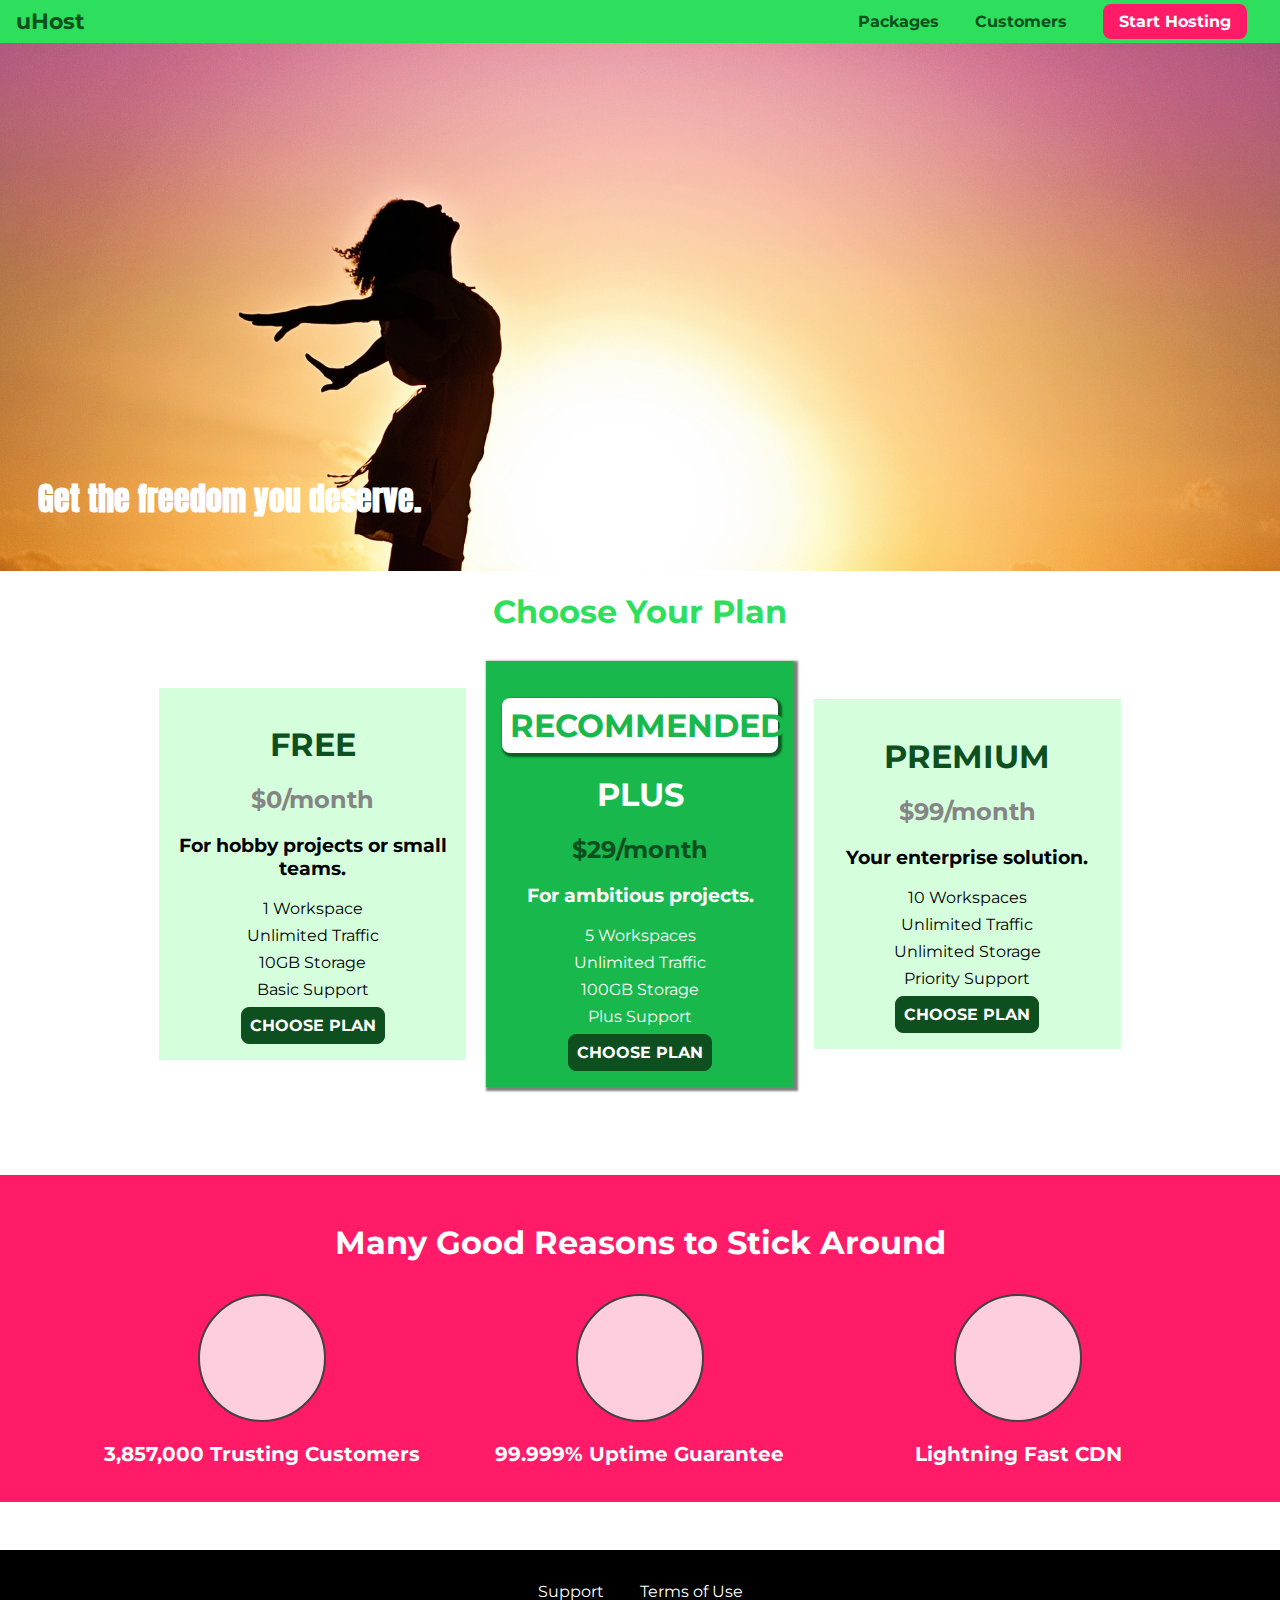
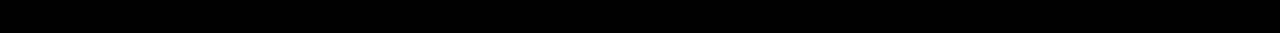
==== Advanced Track/index.html @ c442292f "Advanced Track: Understanding background-size" ====
<!DOCTYPE html>
<html lang="en">

<head>
    <meta charset="UTF-8">
    <meta http-equiv="X-UA-Compatible" content="ie=edge">
    <title>uHost</title>
    <link rel="shortcut icon" href="favicon.png">
    <link href="https://fonts.googleapis.com/css?family=Anton" rel="stylesheet">
    <link href="https://fonts.googleapis.com/css?family=Montserrat:400,700" rel="stylesheet">
    <link rel="stylesheet" href="shared.css">
    <link rel="stylesheet" href="main.css">
</head>

<body>
    <header class="main-header">
        <div>
            <a href="index.html" class="main-header__brand">
                uHost
            </a>
        </div>
        <nav class="main-nav">
            <ul class="main-nav__items">
                <li class="main-nav__item">
                    <a href="packages/index.html">Packages</a>
                </li>
                <li class="main-nav__item">
                    <a href="customers/index.html">Customers</a>
                </li>
                <li class="main-nav__item main-nav__item--cta">
                    <a href="start-hosting/index.html">Start Hosting</a>
                </li>
            </ul>
        </nav>
    </header>
    <main>
        <section id="product-overview">
            <h1>Get the freedom you deserve.</h1>
        </section>
        <section id="plans">
            <h1 class="section-title">Choose Your Plan</h1>
            <div class="plan__list">
                <article class="plan">
                    <h1 class="plan__title">FREE</h1>
                    <h2 class="plan__price">$0/month</h2>
                    <h3>For hobby projects or small teams.</h3>
                    <ul class="plan__features">
                        <li class="plan__feature">1 Workspace</li>
                        <li class="plan__feature">Unlimited Traffic</li>
                        <li class="plan__feature">10GB Storage</li>
                        <li class="plan__feature">Basic Support</li>
                    </ul>
                    <div>
                        <button class="button">CHOOSE PLAN</button>
                    </div>
                </article>
                <article class="plan plan--highlighted">
                    <h1 class="plan__annotation">RECOMMENDED</h1>
                    <h1 class="plan__title">PLUS</h1>
                    <h2 class="plan__price">$29/month</h2>
                    <h3>For ambitious projects.</h3>
                    <ul class="plan__features">
                        <li class="plan__feature">5 Workspaces</li>
                        <li class="plan__feature">Unlimited Traffic</li>
                        <li class="plan__feature">100GB Storage</li>
                        <li class="plan__feature">Plus Support</li>
                    </ul>
                    <div>
                        <button class="button">CHOOSE PLAN</button>
                    </div>
                </article>
                <article class="plan">
                    <h1 class="plan__title">PREMIUM</h1>
                    <h2 class="plan__price">$99/month</h2>
                    <h3>Your enterprise solution.</h3>
                    <ul class="plan__features">
                        <li class="plan__feature">10 Workspaces</li>
                        <li class="plan__feature">Unlimited Traffic</li>
                        <li class="plan__feature">Unlimited Storage</li>
                        <li class="plan__feature">Priority Support</li>
                    </ul>
                    <div>
                        <button class="button">CHOOSE PLAN</button>
                    </div>
                </article>
            </div>
        </section>
        <section id="key-features">
            <h1 class="section-title">Many Good Reasons to Stick Around</h1>
            <ul class="key-feature__list">
                <li class="key-feature">
                    <div class="key-feature__image">

                    </div>
                    <p class="key-feature__description">3,857,000 Trusting Customers</p>
                </li>
                <li class="key-feature">
                    <div class="key-feature__image">

                    </div>
                    <p class="key-feature__description">99.999% Uptime Guarantee</p>
                </li>
                <li class="key-feature">
                    <div class="key-feature__image">

                    </div>
                    <p class="key-feature__description">Lightning Fast CDN</p>
                </li>
            </ul>
        </section>
    </main>
    <footer class="main-footer">
        <nav>
            <ul class="main-footer__links">
                <li class="main-footer__link">
                    <a href="#">Support</a>
                </li>
                <li class="main-footer__link">
                    <a href="#">Terms of Use</a>
                </li>
            </ul>
        </nav>
    </footer>
</body>

</html>
---- Advanced Track/shared.css ----
* {
    box-sizing: border-box;
}

body {
    font-family: 'Montserrat', sans-serif;
    margin: 0;
}

.main-header {
    width: 100%;
    position: fixed;
    top: 0;
    left: 0;
    background: #2ddf5c;
    padding: 8px 16px;
    z-index: 1;
}

.main-header > div {
    display: inline-block;
    vertical-align: middle;
}

.main-header__brand {
    color: #0e4f1f;
    text-decoration: none;
    font-weight: bold;
    font-size: 22px;
}

.main-nav {
    display: inline-block;
    text-align: right;
    width: calc(100% - 74px);
    vertical-align: middle;
}

.main-nav__items {
    margin: 0;
    padding: 0;
    list-style: none;
}

.main-nav__item {
    display: inline-block;
    margin: 0 16px;
}

.main-nav__item a {
    text-decoration: none;
    color: #0e4f1f;
    font-weight: bold;
    padding: 3px 0;
}

.main-nav__item a:hover,
.main-nav__item a:active {
    color: white;
    border-bottom: 5px solid white;
}

.main-nav__item--cta a {
    color: white;
    background: #ff1b68;
    padding: 8px 16px;
    border-radius: 8px;
}

.main-nav__item--cta a:hover,
.main-nav__item--cta a:active {
    color: #ff1b68;
    background: white;
    border: none;
}

.main-footer {
    background: black;
    padding: 32px;
    margin-top: 48px;
}

.main-footer__links {
    list-style: none;
    margin: 0;
    padding: 0;
    text-align: center;
}

.main-footer__link {
    display: inline-block;
    margin: 0 16px;
}

.main-footer__link a {
    color: white;
    text-decoration: none;
}

.main-footer__link a:hover,
.main-footer__link a:active {
    color: #ccc;
}

.button {
    background: #0e4f1f;
    color: white;
    font: inherit;
    border: 1.5px solid #0e4f1f;
    padding: 8px;
    border-radius: 8px;
    font-weight: bold;
    cursor: pointer;
}

.button:hover,
.button:active {
    background: white;
    color: #0e4f1f;
}

.button:focus {
    outline: none;
}
---- Advanced Track/main.css ----
#product-overview {
    /* background: url("freedom.jpg"); */
    background-image: url("freedom.jpg");
    background-size: cover;
    background-repeat: no-repeat;
    width: 100%;
    height: 528px;
    padding: 10px;
    margin-top: 43px;
    position: relative;
}

.section-title {
    color: #2ddf5c;
    text-align: center;
}

#product-overview h1 {
    color: white;
    font-family: 'Anton', sans-serif;
    position: absolute;
    bottom: 5%;
    left: 3%;
}

.plan__list {
    width: 80%;
    margin: auto;
    text-align: center;
}

.plan {
    background: #d5ffdc;
    text-align: center;
    padding: 16px;
    margin: 8px;
    display: inline-block;
    width: 30%;
    vertical-align: middle;
}

.plan--highlighted {
    background: #19b84c;
    color: white;
    box-shadow: 2px 2px 2px 2px rgba(0, 0, 0, 0.5);
}

.plan__annotation {
    background: white;
    color: #19b84c;
    padding: 8px;
    box-shadow: 2px 2px 2px 2px rgba(0, 0, 0, 0.5);
    border-radius: 8px;
}

.plan__title {
    color: #0e4f1f;
}

.plan__price {
    color: #858585;
}

.plan--highlighted .plan__title {
    color: white;
}

.plan--highlighted .plan__price {
    color: #0e4f1f;
}

.plan__features {
    list-style: none;
    margin: 0;
    padding: 0;
}

.plan__feature {
    margin: 8px 0;
}

#key-features {
    background: #ff1b68;
    margin-top: 80px;
    padding: 16px;
}

#key-features .section-title {
    color: white;
    margin: 32px;
}

.key-feature__list {
    list-style: none;
    margin: 0;
    padding: 0;
    text-align: center;
}

.key-feature {
    display: inline-block;
    width: 30%;
    vertical-align: top;
}

.key-feature__image {
    background: #ffcede;
    width: 128px;
    height: 128px;
    border: 2px solid #424242;
    border-radius: 50%;
    margin: auto;
}

.key-feature__description {
    text-align: center;
    font-weight: bold;
    color: white;
    font-size: 20px;
}

/* h1 {
    font-family: sans-serif;
} */
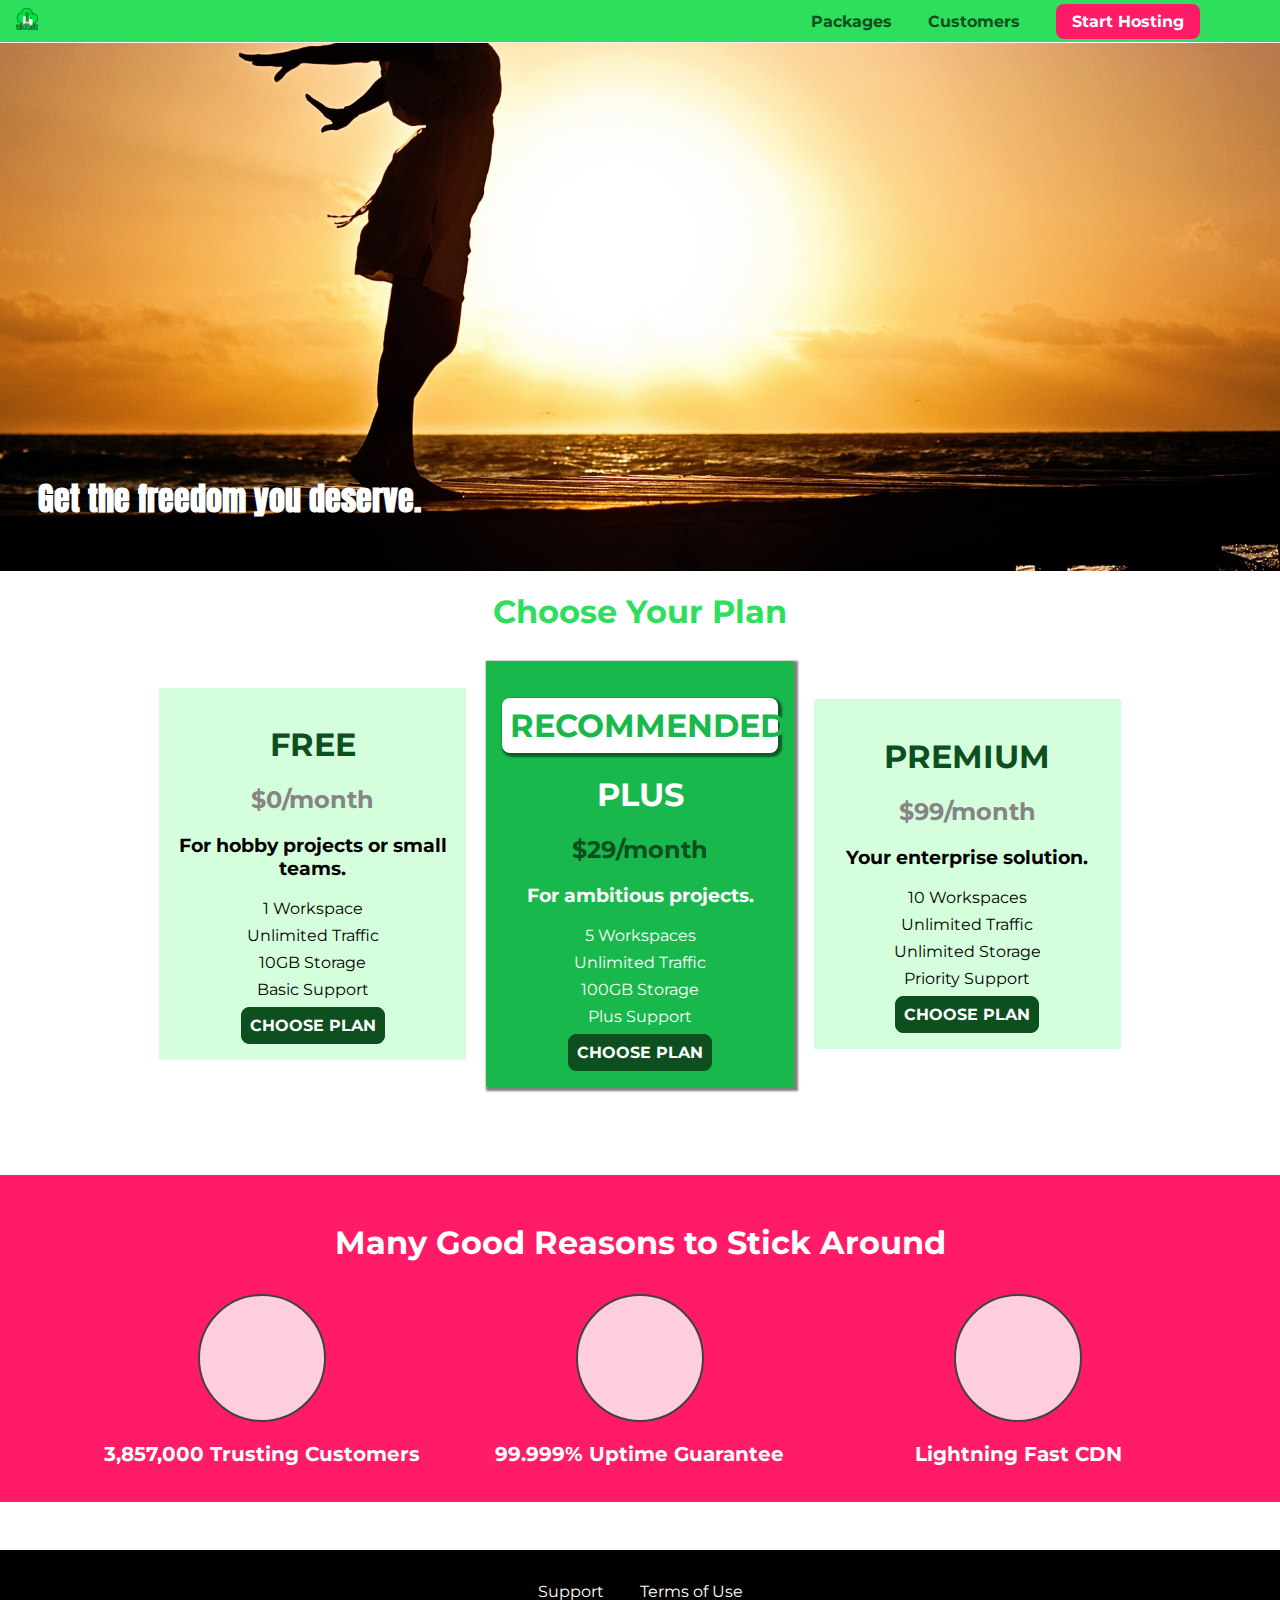
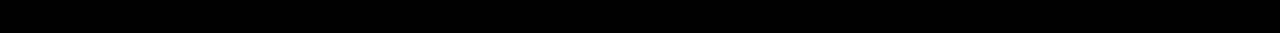
==== commit b4b1de48: "Styling images" ====
--- a/Advanced Track/index.html
+++ b/Advanced Track/index.html
@@ -16,7 +16,7 @@
     <header class="main-header">
         <div>
             <a href="index.html" class="main-header__brand">
-                uHost
+                <img src="uhost-icon.png" alt="uHost - Your favorite hosting company">
             </a>
         </div>
         <nav class="main-nav">
--- a/Advanced Track/shared.css
+++ b/Advanced Track/shared.css
@@ -27,8 +27,12 @@
     text-decoration: none;
     font-weight: bold;
     font-size: 22px;
-}
-
+    height: 22px;
+    display: inline-block;
+   }
+   .main-header__brand img{
+    height:100%;
+   }
 .main-nav {
     display: inline-block;
     text-align: right;
--- a/Advanced Track/main.css
+++ b/Advanced Track/main.css
@@ -1,14 +1,18 @@
 
 
 #product-overview {
-    /* background: url("freedom.jpg"); */
-    background-image: url("freedom.jpg");
+    background: url("freedom.jpg") left 10% bottom 20%/cover no-repeat border-box border-box;
+    /* background-image: url("freedom.jpg");
     background-size: cover;
+    background-position:left 10% bottom 20%;
     background-repeat: no-repeat;
+    background-origin:border-box ;
+    background-clip: border-box; */
     width: 100%;
     height: 528px;
     padding: 10px;
     margin-top: 43px;
+    /* border:dashed red; */
     position: relative;
 }
 
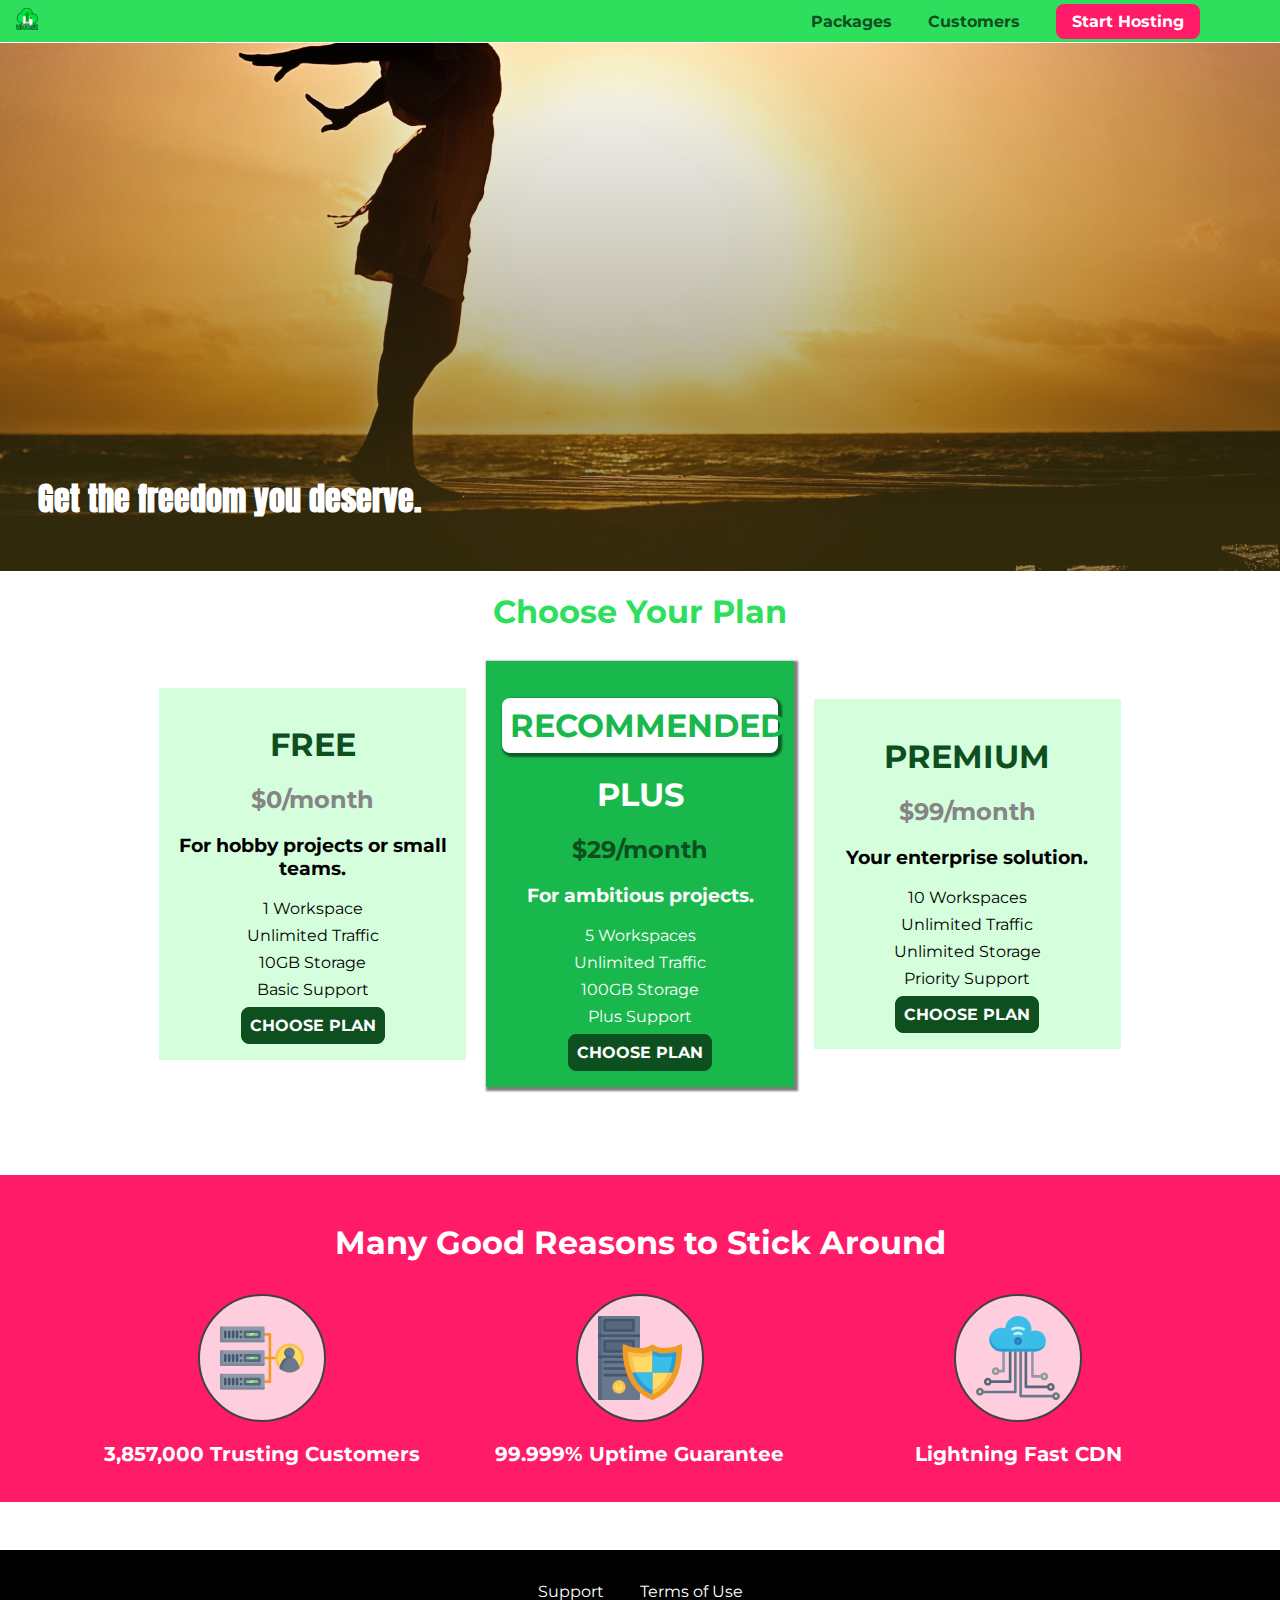
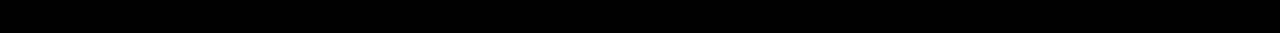
==== commit 902e23f7: "adding svgs" ====
--- a/Advanced Track/index.html
+++ b/Advanced Track/index.html
@@ -90,18 +90,187 @@
             <ul class="key-feature__list">
                 <li class="key-feature">
                     <div class="key-feature__image">
+                        <svg viewBox="0 0 512 512">
+                            <path style="fill:#F09B24;" d="M344,248h-32V112c0-4.418-3.582-8-8-8h-40c-4.418,0-8,3.582-8,8s3.582,8,8,8h32v128h-32  c-4.418,0-8,3.582-8,8s3.582,8,8,8h32v128h-32c-4.418,0-8,3.582-8,8s3.582,8,8,8h40c4.418,0,8-3.582,8-8V264h32c4.418,0,8-3.582,8-8  S348.418,248,344,248z"
+                            />
+                            <path style="fill:#8E9AA9;" d="M264,64H8c-4.418,0-8,3.582-8,8v80c0,4.418,3.582,8,8,8h256c4.418,0,8-3.582,8-8V72  C272,67.582,268.418,64,264,64z"
+                            />
+                            <path style="fill:#7C899B;" d="M24,144c-4.418,0-8-3.582-8-8V64H8c-4.418,0-8,3.582-8,8v80c0,4.418,3.582,8,8,8h256  c4.418,0,8-3.582,8-8v-8H24z"
+                            />
+                            <rect x="152" y="96" style="fill:#B8E3A8;" width="88" height="32" />
+                            <g>
+                                <polygon style="fill:#7EC97D;" points="152,96 152,128 166,128 198,96  " />
+                                <polygon style="fill:#7EC97D;" points="220,96 188,128 240,128 240,96  " />
+                            </g>
+                            <path style="fill:#56677E;" d="M240,136h-88c-4.418,0-8-3.582-8-8V96c0-4.418,3.582-8,8-8h88c4.418,0,8,3.582,8,8v32  C248,132.418,244.418,136,240,136z M160,120h72v-16h-72V120z"
+                            />
+                            <g>
+                                <path style="fill:#435670;" d="M32,136c-4.418,0-8-3.582-8-8V96c0-4.418,3.582-8,8-8s8,3.582,8,8v32C40,132.418,36.418,136,32,136z   "
+                                />
+                                <path style="fill:#435670;" d="M56,136c-4.418,0-8-3.582-8-8V96c0-4.418,3.582-8,8-8s8,3.582,8,8v32C64,132.418,60.418,136,56,136z   "
+                                />
+                                <path style="fill:#435670;" d="M80,136c-4.418,0-8-3.582-8-8V96c0-4.418,3.582-8,8-8s8,3.582,8,8v32C88,132.418,84.418,136,80,136z   "
+                                />
+                                <path style="fill:#435670;" d="M104,136c-4.418,0-8-3.582-8-8V96c0-4.418,3.582-8,8-8s8,3.582,8,8v32   C112,132.418,108.418,136,104,136z"
+                                />
+                                <path style="fill:#435670;" d="M128,105c-4.418,0-8-3.582-8-8v-1c0-4.418,3.582-8,8-8s8,3.582,8,8v1   C136,101.418,132.418,105,128,105z"
+                                />
+                                <path style="fill:#435670;" d="M128,136c-4.418,0-8-3.582-8-8v-1c0-4.418,3.582-8,8-8s8,3.582,8,8v1   C136,132.418,132.418,136,128,136z"
+                                />
+                            </g>
+                            <path style="fill:#8E9AA9;" d="M264,208H8c-4.418,0-8,3.582-8,8v80c0,4.418,3.582,8,8,8h256c4.418,0,8-3.582,8-8v-80  C272,211.582,268.418,208,264,208z"
+                            />
+                            <path style="fill:#7C899B;" d="M24,288c-4.418,0-8-3.582-8-8v-72H8c-4.418,0-8,3.582-8,8v80c0,4.418,3.582,8,8,8h256  c4.418,0,8-3.582,8-8v-8H24z"
+                            />
+                            <rect x="152" y="240" style="fill:#B8E3A8;" width="88" height="32" />
+                            <g>
+                                <polygon style="fill:#7EC97D;" points="152,240 152,272 166,272 198,240  " />
+                                <polygon style="fill:#7EC97D;" points="220,240 188,272 240,272 240,240  " />
+                            </g>
+                            <path style="fill:#56677E;" d="M240,280h-88c-4.418,0-8-3.582-8-8v-32c0-4.418,3.582-8,8-8h88c4.418,0,8,3.582,8,8v32  C248,276.418,244.418,280,240,280z M160,264h72v-16h-72V264z"
+                            />
+                            <g>
+                                <path style="fill:#435670;" d="M32,280c-4.418,0-8-3.582-8-8v-32c0-4.418,3.582-8,8-8s8,3.582,8,8v32C40,276.418,36.418,280,32,280   z"
+                                />
+                                <path style="fill:#435670;" d="M56,280c-4.418,0-8-3.582-8-8v-32c0-4.418,3.582-8,8-8s8,3.582,8,8v32C64,276.418,60.418,280,56,280   z"
+                                />
+                                <path style="fill:#435670;" d="M80,280c-4.418,0-8-3.582-8-8v-32c0-4.418,3.582-8,8-8s8,3.582,8,8v32C88,276.418,84.418,280,80,280   z"
+                                />
+                                <path style="fill:#435670;" d="M104,280c-4.418,0-8-3.582-8-8v-32c0-4.418,3.582-8,8-8s8,3.582,8,8v32   C112,276.418,108.418,280,104,280z"
+                                />
+                                <path style="fill:#435670;" d="M128,249c-4.418,0-8-3.582-8-8v-1c0-4.418,3.582-8,8-8s8,3.582,8,8v1   C136,245.418,132.418,249,128,249z"
+                                />
+                                <path style="fill:#435670;" d="M128,280c-4.418,0-8-3.582-8-8v-1c0-4.418,3.582-8,8-8s8,3.582,8,8v1   C136,276.418,132.418,280,128,280z"
+                                />
+                            </g>
+                            <path style="fill:#8E9AA9;" d="M264,352H8c-4.418,0-8,3.582-8,8v80c0,4.418,3.582,8,8,8h256c4.418,0,8-3.582,8-8v-80  C272,355.582,268.418,352,264,352z"
+                            />
+                            <path style="fill:#7C899B;" d="M24,432c-4.418,0-8-3.582-8-8v-72H8c-4.418,0-8,3.582-8,8v80c0,4.418,3.582,8,8,8h256  c4.418,0,8-3.582,8-8v-8H24z"
+                            />
+                            <rect x="152" y="384" style="fill:#B8E3A8;" width="88" height="32" />
+                            <g>
+                                <polygon style="fill:#7EC97D;" points="152,384 152,416 166,416 198,384  " />
+                                <polygon style="fill:#7EC97D;" points="220,384 188,416 240,416 240,384  " />
+                            </g>
+                            <path style="fill:#56677E;" d="M240,424h-88c-4.418,0-8-3.582-8-8v-32c0-4.418,3.582-8,8-8h88c4.418,0,8,3.582,8,8v32  C248,420.418,244.418,424,240,424z M160,408h72v-16h-72V408z"
+                            />
+                            <g>
+                                <path style="fill:#435670;" d="M32,424c-4.418,0-8-3.582-8-8v-32c0-4.418,3.582-8,8-8s8,3.582,8,8v32C40,420.418,36.418,424,32,424   z"
+                                />
+                                <path style="fill:#435670;" d="M56,424c-4.418,0-8-3.582-8-8v-32c0-4.418,3.582-8,8-8s8,3.582,8,8v32C64,420.418,60.418,424,56,424   z"
+                                />
+                                <path style="fill:#435670;" d="M80,424c-4.418,0-8-3.582-8-8v-32c0-4.418,3.582-8,8-8s8,3.582,8,8v32C88,420.418,84.418,424,80,424   z"
+                                />
+                                <path style="fill:#435670;" d="M104,424c-4.418,0-8-3.582-8-8v-32c0-4.418,3.582-8,8-8s8,3.582,8,8v32   C112,420.418,108.418,424,104,424z"
+                                />
+                                <path style="fill:#435670;" d="M128,393c-4.418,0-8-3.582-8-8v-1c0-4.418,3.582-8,8-8s8,3.582,8,8v1   C136,389.418,132.418,393,128,393z"
+                                />
+                                <path style="fill:#435670;" d="M128,424c-4.418,0-8-3.582-8-8v-1c0-4.418,3.582-8,8-8s8,3.582,8,8v1   C136,420.418,132.418,424,128,424z"
+                                />
+                            </g>
+                            <path style="fill:#F7C14D;" d="M424,168c-48.523,0-88,39.477-88,88s39.477,88,88,88s88-39.477,88-88S472.523,168,424,168z" />
+                            <path style="fill:#FFDB66;" d="M424,184c-39.701,0-72,32.299-72,72s32.299,72,72,72s72-32.299,72-72S463.701,184,424,184z" />
+                            <path style="fill:#69788D;" d="M484.893,314.16C476.393,274.588,451.922,248,424,248s-52.393,26.588-60.893,66.16  c-0.605,2.82,0.354,5.749,2.511,7.664C381.731,336.124,402.465,344,424,344s42.269-7.876,58.381-22.176  C484.539,319.909,485.498,316.98,484.893,314.16z"
+                            />
+                            <path style="fill:#56677E;" d="M434.053,249.171C430.768,248.403,427.411,248,424,248c-27.922,0-52.393,26.588-60.893,66.16  c-0.605,2.82,0.354,5.749,2.511,7.664c3.383,3.002,6.979,5.703,10.734,8.125C384.904,286.243,407.373,255.378,434.053,249.171z"
+                            />
+                            <path style="fill:#69788D;" d="M424,192c-17.645,0-32,14.355-32,32s14.355,32,32,32s32-14.355,32-32S441.645,192,424,192z" />
+                            <path style="fill:#56677E;" d="M432,248c-17.645,0-32-14.355-32-32c0-6.783,2.128-13.076,5.742-18.258  C397.444,203.53,392,213.138,392,224c0,17.645,14.355,32,32,32c10.862,0,20.471-5.444,26.258-13.742  C445.076,245.872,438.783,248,432,248z"
+                            />
+
+                        </svg>
+  
 
                     </div>
                     <p class="key-feature__description">3,857,000 Trusting Customers</p>
                 </li>
                 <li class="key-feature">
                     <div class="key-feature__image">
+                        <svg viewBox="0 0 512 512">
+                            <path style="fill:#69788D;" d="M248,0H8C3.582,0,0,3.582,0,8v496c0,4.418,3.582,8,8,8h240c4.418,0,8-3.582,8-8V8  C256,3.582,252.418,0,248,0z"
+                            />
+                            <path style="fill:#56677E;" d="M24,504V8c0-4.418,3.582-8,8-8H8C3.582,0,0,3.582,0,8v496c0,4.418,3.582,8,8,8h24  C27.582,512,24,508.418,24,504z"
+                            />
+                            <g>
+                                <rect x="0" y="112" style="fill:#435670;" width="256" height="16" />
+                                <rect x="0" y="240" style="fill:#435670;" width="256" height="16" />
+                            </g>
+                            <path style="fill:#F7C14D;" d="M128,392c-22.056,0-40,17.944-40,40s17.944,40,40,40s40-17.944,40-40S150.056,392,128,392z" />
+                            <path style="fill:#FFDB66;" d="M128,408c-13.233,0-24,10.767-24,24s10.767,24,24,24s24-10.767,24-24S141.233,408,128,408z" />
+                            <path style="fill:#F7C14D;" d="M128,392c-2.739,0-5.414,0.278-8,0.805V424c0,4.418,3.582,8,8,8c4.418,0,8-3.582,8-8v-31.195  C133.414,392.278,130.739,392,128,392z"
+                            />
+                            <g>
+                                <path style="fill:#435670;" d="M216,288H40c-4.418,0-8-3.582-8-8s3.582-8,8-8h176c4.418,0,8,3.582,8,8S220.418,288,216,288z"
+                                />
+                                <path style="fill:#435670;" d="M216,328H40c-4.418,0-8-3.582-8-8s3.582-8,8-8h176c4.418,0,8,3.582,8,8S220.418,328,216,328z"
+                                />
+                                <path style="fill:#435670;" d="M216,368H40c-4.418,0-8-3.582-8-8s3.582-8,8-8h176c4.418,0,8,3.582,8,8S220.418,368,216,368z"
+                                />
+                                <path style="fill:#435670;" d="M216,16H40c-4.418,0-8,3.582-8,8v64c0,4.418,3.582,8,8,8h176c4.418,0,8-3.582,8-8V24   C224,19.582,220.418,16,216,16z"
+                                />
+                            </g>
+                            <rect x="48" y="32" style="fill:#56677E;" width="160" height="48" />
+                            <path style="fill:#435670;" d="M216,144H40c-4.418,0-8,3.582-8,8v64c0,4.418,3.582,8,8,8h176c4.418,0,8-3.582,8-8v-64  C224,147.582,220.418,144,216,144z"
+                            />
+                            <rect x="48" y="160" style="fill:#56677E;" width="160" height="48" />
+                            <path style="fill:#F09B24;" d="M511.747,180.237c-0.194-6.537-8.107-10.107-13.135-5.894c-5.6,4.693-42.904,21.282-98.514,21.282  c-33.45,0-64.625-20.999-64.929-21.206c-2.9-1.991-6.764-1.85-9.512,0.346c-2.677,2.135-27.201,20.86-63.793,20.86  c-55.607,0-92.914-16.589-98.515-21.282c-5.028-4.211-12.941-0.645-13.135,5.894c-1.634,54.834,4.655,105.941,18.693,151.903  c12.096,39.604,29.759,74.047,52.497,102.373c27.538,34.304,62.743,59.882,104.66,76.045c3.069,1.918,6.757,1.921,9.83,0  c41.917-16.163,77.122-41.741,104.66-76.045c22.738-28.326,40.401-62.77,52.497-102.373  C507.092,286.179,513.381,235.071,511.747,180.237z"
+                            />
+                            <path style="fill:#F7C14D;" d="M476.21,221.226c-1.953-1.631-4.568-2.235-7.036-1.628c-21.686,5.327-44.926,8.028-69.075,8.028  c-25.926,0-49.633-8.975-64.955-16.504c-2.307-1.134-5.016-1.091-7.284,0.116c-14.059,7.477-36.919,16.388-65.994,16.388  c-24.153,0-47.394-2.701-69.075-8.028c-5.155-1.268-10.221,2.966-9.894,8.261c2.077,33.693,7.668,65.635,16.616,94.935  c22.774,74.565,66.139,126.334,128.888,153.868c2.032,0.891,4.397,0.891,6.43,0c61.777-27.107,104.716-78.876,127.62-153.868  c8.948-29.3,14.539-61.241,16.616-94.935C479.224,225.319,478.163,222.856,476.21,221.226z"
+                            />
+                            <path style="fill:#FFDB66;" d="M331.609,451.727c-52.604-25.289-89.304-70.987-109.144-135.944  c-6.532-21.39-11.162-44.336-13.82-68.447c17.133,2.852,34.952,4.291,53.22,4.291c29.394,0,53.376-7.793,69.978-15.561  c17.44,7.736,41.656,15.561,68.256,15.561c18.267,0,36.085-1.439,53.219-4.291c-2.659,24.112-7.288,47.06-13.82,68.448  C419.545,381.108,383.27,426.805,331.609,451.727z"
+                            />
+                            <g>
+                                <path style="fill:#2C9DD4;" d="M479.066,227.858c0.157-2.539-0.903-5.002-2.856-6.633s-4.568-2.235-7.036-1.628   c-21.686,5.327-44.926,8.028-69.075,8.028c-25.926,0-49.633-8.975-64.955-16.504c-1.057-0.52-2.2-0.78-3.345-0.806l-0.072,133.351   h123.601c2.556-6.746,4.933-13.702,7.123-20.874C471.398,293.493,476.989,261.552,479.066,227.858z"
+                                />
+                                <path style="fill:#2C9DD4;" d="M206.658,343.667c24.153,63.42,65.028,108.108,121.743,132.995c1.031,0.452,2.147,0.673,3.263,0.666   l0.063-133.661H206.658z"
+                                />
+                            </g>
+                            <g>
+                                <path style="fill:#3CBDE8;" d="M439.497,315.783c6.532-21.389,11.161-44.336,13.82-68.448c-17.134,2.852-34.952,4.291-53.219,4.291   c-26.6,0-50.815-7.824-68.256-15.561l-0.116,107.601h97.758C433.179,334.807,436.524,325.518,439.497,315.783z"
+                                />
+                                <path style="fill:#3CBDE8;" d="M232.523,343.667c21.144,50.298,54.363,86.56,99.087,108.06l0.117-108.06H232.523z" />
+                            </g>
+                        </svg>
 
                     </div>
                     <p class="key-feature__description">99.999% Uptime Guarantee</p>
                 </li>
                 <li class="key-feature">
                     <div class="key-feature__image">
+                        <svg viewBox="0 0 512 512">
+                            <path style="fill:#8E9AA9;" d="M168,200c-4.418,0-8,3.582-8,8v120h-17.376c-3.302-9.311-12.194-16-22.624-16  c-13.234,0-24,10.767-24,24s10.766,24,24,24c10.429,0,19.321-6.689,22.624-16H168c4.418,0,8-3.582,8-8V208  C176,203.582,172.418,200,168,200z"
+                            />
+                            <path style="fill:#FFDB66;" d="M120,328c-4.411,0-8,3.589-8,8s3.589,8,8,8s8-3.589,8-8S124.411,328,120,328z" />
+                            <path style="fill:#56677E;" d="M208,200c-4.418,0-8,3.582-8,8v184H94.624C91.322,382.689,82.43,376,72,376  c-13.234,0-24,10.767-24,24s10.766,24,24,24c10.429,0,19.321-6.689,22.624-16H208c4.418,0,8-3.582,8-8V208  C216,203.582,212.418,200,208,200z"
+                            />
+                            <path style="fill:#FFDB66;" d="M72,392c-4.411,0-8,3.589-8,8s3.589,8,8,8s8-3.589,8-8S76.411,392,72,392z" />
+                            <path style="fill:#69788D;" d="M240,208c-4.418,0-8,3.582-8,8v239H47.24c-2.671-10.34-12.078-18-23.24-18c-13.234,0-24,10.767-24,24  s10.766,24,24,24c9.666,0,18.009-5.747,21.809-14H240c4.418,0,8-3.582,8-8V216C248,211.582,244.418,208,240,208z"
+                            />
+                            <path style="fill:#FFDB66;" d="M24,453c-4.411,0-8,3.589-8,8s3.589,8,8,8s8-3.589,8-8S28.411,453,24,453z" />
+                            <path style="fill:#69788D;" d="M488,464c-10.429,0-19.321,6.689-22.624,16H280V208c0-4.418-3.582-8-8-8s-8,3.582-8,8v280  c0,4.418,3.582,8,8,8h193.376c3.302,9.311,12.194,16,22.624,16c13.234,0,24-10.767,24-24S501.234,464,488,464z"
+                            />
+                            <path style="fill:#FFDB66;" d="M488,480c-4.411,0-8,3.589-8,8s3.589,8,8,8s8-3.589,8-8S492.411,480,488,480z" />
+                            <path style="fill:#56677E;" d="M456,408c-10.429,0-19.321,6.689-22.624,16H312V208c0-4.418-3.582-8-8-8s-8,3.582-8,8v224  c0,4.418,3.582,8,8,8h129.376c3.302,9.311,12.194,16,22.624,16c13.234,0,24-10.767,24-24S469.234,408,456,408z"
+                            />
+                            <path style="fill:#FFDB66;" d="M456,424c-4.411,0-8,3.589-8,8s3.589,8,8,8s8-3.589,8-8S460.411,424,456,424z" />
+                            <path style="fill:#8E9AA9;" d="M416,344c-10.429,0-19.321,6.689-22.624,16H352V208c0-4.418-3.582-8-8-8s-8,3.582-8,8v160  c0,4.418,3.582,8,8,8h49.376c3.302,9.311,12.194,16,22.624,16c13.234,0,24-10.767,24-24S429.234,344,416,344z"
+                            />
+                            <path style="fill:#FFDB66;" d="M416,360c-4.411,0-8,3.589-8,8s3.589,8,8,8s8-3.589,8-8S420.411,360,416,360z" />
+                            <path style="fill:#3CBDE8;" d="M362,88c-8.741,0-17.231,1.751-25.06,5.085C337.646,88.797,338,84.43,338,80  c0-44.112-35.888-80-80-80c-42.823,0-77.895,33.816-79.909,76.149C170.393,73.415,162.244,72,154,72c-39.701,0-72,32.299-72,72  s32.299,72,72,72h208c35.29,0,64-28.71,64-64S397.29,88,362,88z"
+                            />
+                            <path style="fill:#2C9DD4;" d="M368,200H160c-39.701,0-72-32.299-72-72c0-5.863,0.721-11.559,2.05-17.019  C84.918,120.88,82,132.102,82,144c0,39.701,32.299,72,72,72h208c30.389,0,55.88-21.296,62.379-49.743  C413.565,186.327,392.352,200,368,200z"
+                            />
+                            <path style="fill:#2A7DB5;" d="M256,128c-13.234,0-24,10.767-24,24s10.766,24,24,24c13.233,0,24-10.767,24-24S269.233,128,256,128z"
+                            />
+                            <path style="fill:#2C9DD4;" d="M256,144c-4.411,0-8,3.589-8,8s3.589,8,8,8c4.411,0,8-3.589,8-8S260.411,144,256,144z" />
+                            <g>
+                                <path style="fill:#C5F1FA;" d="M221.755,87.695c-2.994,0-5.864-1.688-7.233-4.572c-1.894-3.991-0.194-8.763,3.798-10.657   C230.157,66.849,242.834,64,256,64c13.166,0,25.844,2.849,37.68,8.466c3.992,1.895,5.692,6.666,3.798,10.657   s-6.666,5.692-10.657,3.798C277.144,82.328,266.774,80,256,80c-10.774,0-21.144,2.328-30.821,6.921   C224.072,87.446,222.904,87.695,221.755,87.695z"
+                                />
+                                <path style="fill:#C5F1FA;" d="M276.545,116.618c-1.148,0-2.316-0.249-3.424-0.774C267.745,113.293,261.985,112,256,112   c-5.985,0-11.745,1.293-17.121,3.844c-3.991,1.895-8.763,0.192-10.657-3.798c-1.894-3.992-0.193-8.764,3.798-10.657   C239.557,97.813,247.625,96,256,96c8.376,0,16.444,1.813,23.98,5.389c3.991,1.894,5.692,6.665,3.798,10.657   C282.41,114.93,279.539,116.618,276.545,116.618z"
+                                />
+                            </g>
+
+                        </svg>
 
                     </div>
                     <p class="key-feature__description">Lightning Fast CDN</p>
--- a/Advanced Track/main.css
+++ b/Advanced Track/main.css
@@ -1,13 +1,18 @@
 
 
 #product-overview {
-    background: url("freedom.jpg") left 10% bottom 20%/cover no-repeat border-box border-box;
+    background: linear-gradient(to top,rgba(80,68,18,0.6) 10%, transparent), url("freedom.jpg") left 10% bottom 20%/cover no-repeat border-box border-box,#ff1b68;
     /* background-image: url("freedom.jpg");
     background-size: cover;
     background-position:left 10% bottom 20%;
     background-repeat: no-repeat;
     background-origin:border-box ;
     background-clip: border-box; */
+    /* background-image: linear-gradient(180deg,red,blue,green,yellow,#fa923f); */
+    /* background-image: linear-gradient(180deg,red 70%,blue 70%,transparent); */
+    /* background-image: radial-gradient(circle at top left,red,green,blue); */
+    /* background-image: radial-gradient(circle 20px at 20% 50%,red,green,blue); */
+    /* background-image: radial-gradient(ellipse farthest-side  at 20% 50%,red,green,blue); */
     width: 100%;
     height: 528px;
     padding: 10px;
@@ -116,6 +121,7 @@
     border: 2px solid #424242;
     border-radius: 50%;
     margin: auto;
+    padding:20px;
 }
 
 .key-feature__description {
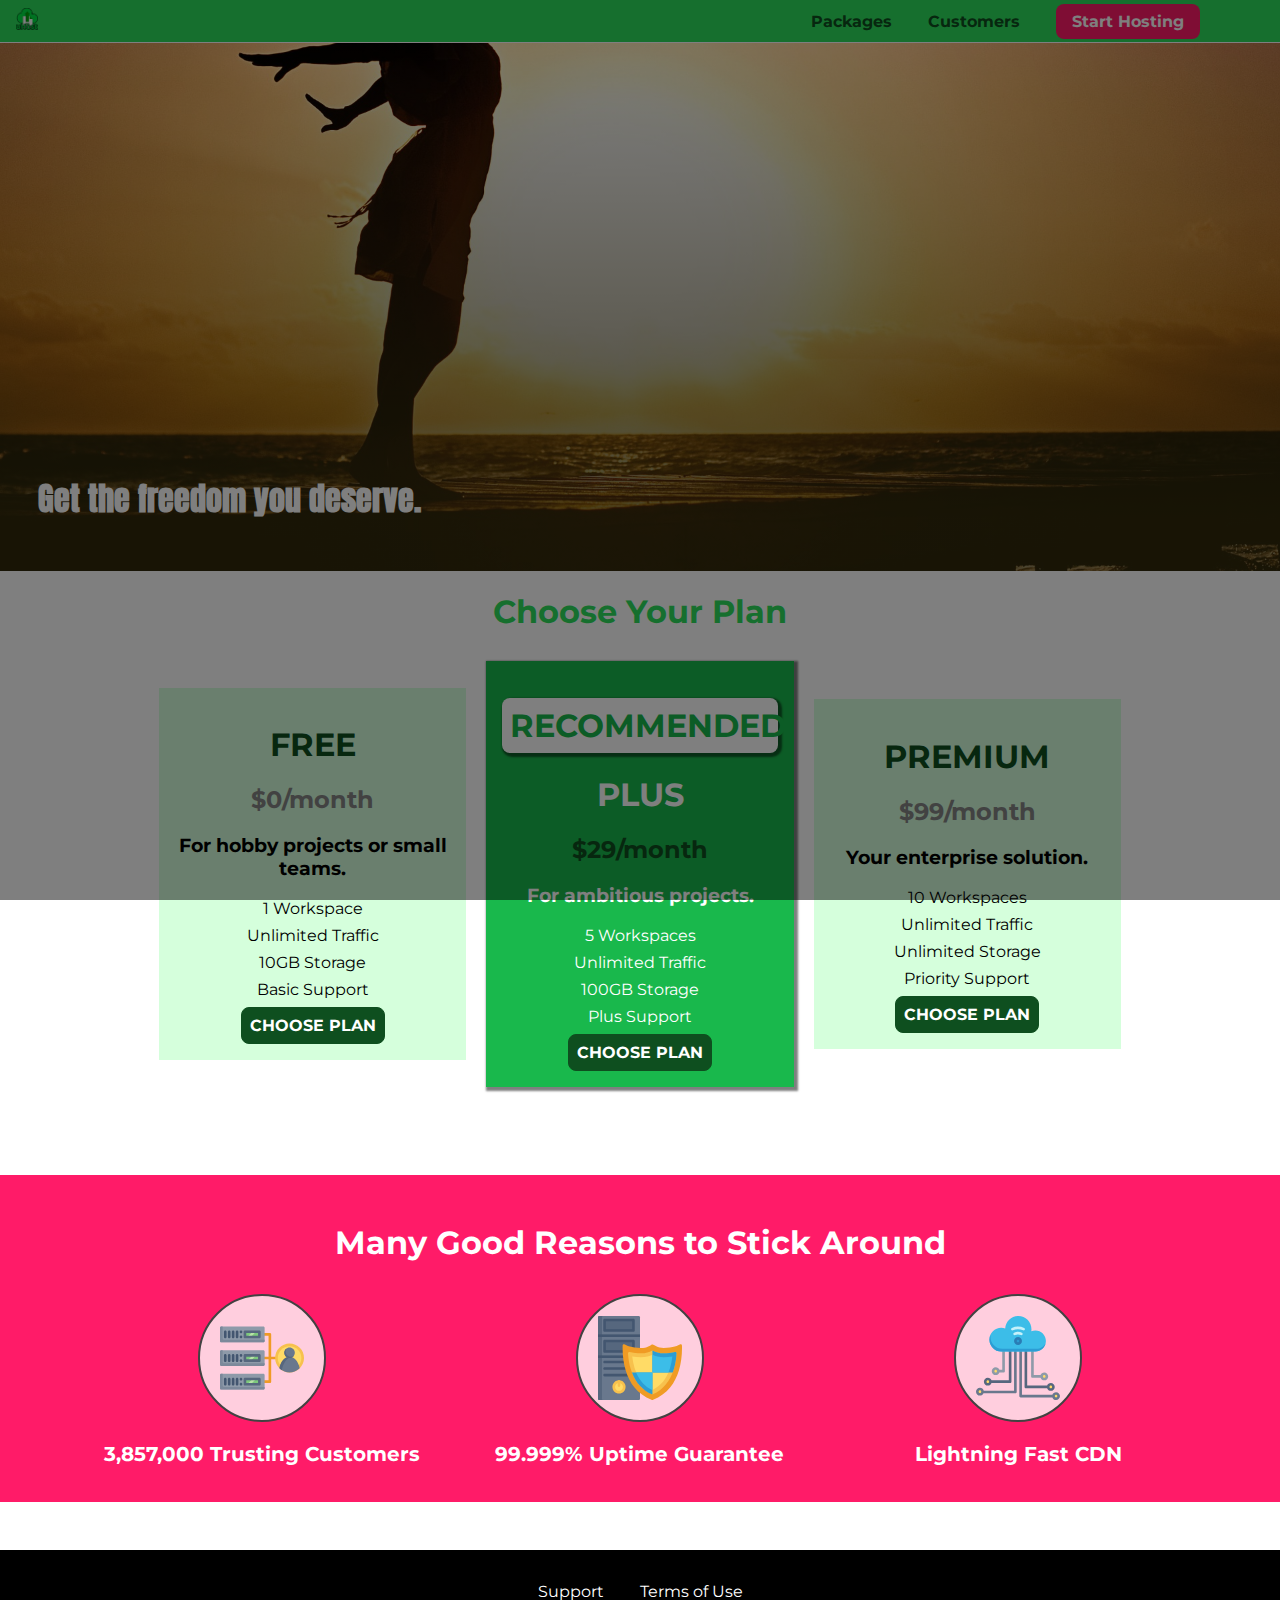
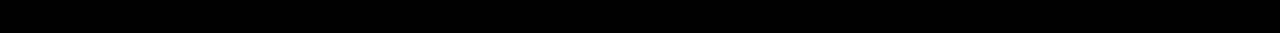
==== commit ee3a63ce: "Adding a backdrop to our page" ====
--- a/Advanced Track/index.html
+++ b/Advanced Track/index.html
@@ -13,6 +13,7 @@
 </head>
 
 <body>
+    <div class="backdrop"></div>
     <header class="main-header">
         <div>
             <a href="index.html" class="main-header__brand">
--- a/Advanced Track/shared.css
+++ b/Advanced Track/shared.css
@@ -5,6 +5,15 @@
 body {
     font-family: 'Montserrat', sans-serif;
     margin: 0;
+}
+.backdrop{
+    position: fixed;
+    top:0;
+    left:0;
+    z-index: 100;
+    width:100%;
+    height:100%;
+    background:rgba(0, 0, 0, 0.5)
 }
 
 .main-header {
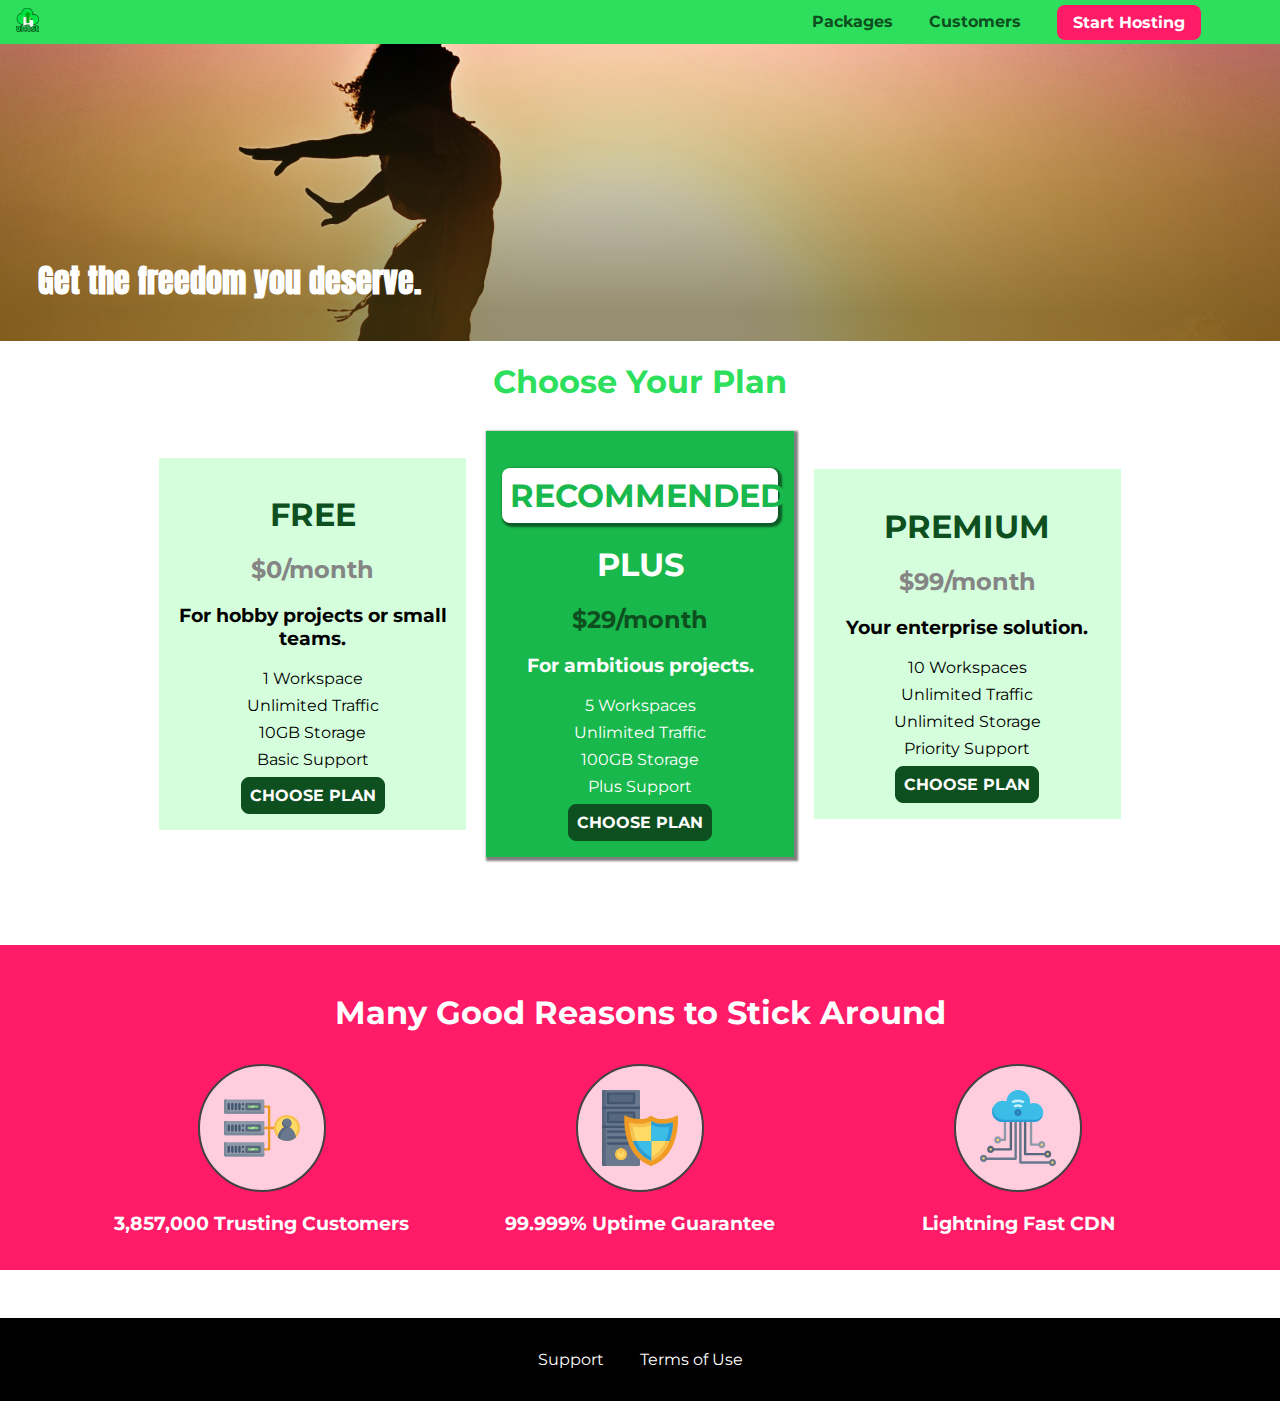
==== commit 522ecbf7: "Adding model/dialog html and css" ====
--- a/Advanced Track/index.html
+++ b/Advanced Track/index.html
@@ -14,6 +14,13 @@
 
 <body>
     <div class="backdrop"></div>
+    <div class="modal">
+        <h1 class="modal__title">Do you want to continue?</h1>
+        <div class="modal__actions">
+            <a href="start-hosting/index.html" class="modal__action">Yes!</a>
+            <button class="modal__action modal__action--negative" type="button">No!</button>
+        </div>
+    </div>
     <header class="main-header">
         <div>
             <a href="index.html" class="main-header__brand">
--- a/Advanced Track/shared.css
+++ b/Advanced Track/shared.css
@@ -6,14 +6,16 @@
     font-family: 'Montserrat', sans-serif;
     margin: 0;
 }
-.backdrop{
+
+.backdrop {
     position: fixed;
-    top:0;
-    left:0;
+    display: none;
+    top: 0;
+    left: 0;
     z-index: 100;
-    width:100%;
-    height:100%;
-    background:rgba(0, 0, 0, 0.5)
+    width: 100vw;
+    height: 100vh;
+    background: rgba(0,0,0,0.5);
 }
 
 .main-header {
@@ -22,7 +24,7 @@
     top: 0;
     left: 0;
     background: #2ddf5c;
-    padding: 8px 16px;
+    padding: 0.5rem 1rem;
     z-index: 1;
 }
 
@@ -35,13 +37,17 @@
     color: #0e4f1f;
     text-decoration: none;
     font-weight: bold;
-    font-size: 22px;
-    height: 22px;
+    font-size: 1.5rem;
+    height: 1.5rem;
+    /* width: 20px; */
     display: inline-block;
-   }
-   .main-header__brand img{
-    height:100%;
-   }
+}
+
+.main-header__brand img {
+    height: 100%;
+    /* width: 100%; */
+}
+
 .main-nav {
     display: inline-block;
     text-align: right;
@@ -57,14 +63,14 @@
 
 .main-nav__item {
     display: inline-block;
-    margin: 0 16px;
+    margin: 0 1rem;
 }
 
 .main-nav__item a {
     text-decoration: none;
     color: #0e4f1f;
     font-weight: bold;
-    padding: 3px 0;
+    padding: 0.2rem 0;
 }
 
 .main-nav__item a:hover,
@@ -76,7 +82,7 @@
 .main-nav__item--cta a {
     color: white;
     background: #ff1b68;
-    padding: 8px 16px;
+    padding: 0.5rem 1rem;
     border-radius: 8px;
 }
 
@@ -89,8 +95,8 @@
 
 .main-footer {
     background: black;
-    padding: 32px;
-    margin-top: 48px;
+    padding: 2rem;
+    margin-top: 3rem;
 }
 
 .main-footer__links {
@@ -102,7 +108,7 @@
 
 .main-footer__link {
     display: inline-block;
-    margin: 0 16px;
+    margin: 0 1rem;
 }
 
 .main-footer__link a {
@@ -120,7 +126,7 @@
     color: white;
     font: inherit;
     border: 1.5px solid #0e4f1f;
-    padding: 8px;
+    padding: 0.5rem;
     border-radius: 8px;
     font-weight: bold;
     cursor: pointer;
--- a/Advanced Track/main.css
+++ b/Advanced Track/main.css
@@ -1,137 +1,180 @@
-
-
 #product-overview {
-    background: linear-gradient(to top,rgba(80,68,18,0.6) 10%, transparent), url("freedom.jpg") left 10% bottom 20%/cover no-repeat border-box border-box,#ff1b68;
-    /* background-image: url("freedom.jpg");
+  background: linear-gradient(to top, rgba(80, 68, 18, 0.6) 10%, transparent),
+    url("freedom.jpg") left 10% bottom 70%/cover no-repeat border-box,
+    #ff1b68;
+  /* background-image: url("freedom.jpg");
     background-size: cover;
-    background-position:left 10% bottom 20%;
-    background-repeat: no-repeat;
-    background-origin:border-box ;
+    background-position: left 10% bottom 20%; */
+  /* background-repeat: no-repeat;
+    background-origin: border-box;
     background-clip: border-box; */
-    /* background-image: linear-gradient(180deg,red,blue,green,yellow,#fa923f); */
-    /* background-image: linear-gradient(180deg,red 70%,blue 70%,transparent); */
-    /* background-image: radial-gradient(circle at top left,red,green,blue); */
-    /* background-image: radial-gradient(circle 20px at 20% 50%,red,green,blue); */
-    /* background-image: radial-gradient(ellipse farthest-side  at 20% 50%,red,green,blue); */
-    width: 100%;
-    height: 528px;
-    padding: 10px;
-    margin-top: 43px;
-    /* border:dashed red; */
-    position: relative;
+  /* background-image: linear-gradient(180deg, red 70%, blue 60%, rgba(0,0,0,0.5)); */
+  /* background-image: radial-gradient(ellipse farthest-corner at 20% 50%, red, blue 70%, green); */
+  width: 100vw;
+  height: 33vh;
+  margin-top: 2.75rem;
+  /* border: 5px dashed red; */
+  position: relative;
 }
 
 .section-title {
-    color: #2ddf5c;
-    text-align: center;
+  color: #2ddf5c;
+  text-align: center;
 }
 
 #product-overview h1 {
-    color: white;
-    font-family: 'Anton', sans-serif;
-    position: absolute;
-    bottom: 5%;
-    left: 3%;
+  color: white;
+  font-family: "Anton", sans-serif;
+  position: absolute;
+  bottom: 5%;
+  left: 3%;
 }
 
 .plan__list {
-    width: 80%;
-    margin: auto;
-    text-align: center;
+  width: 80%;
+  margin: auto;
+  text-align: center;
 }
 
 .plan {
-    background: #d5ffdc;
-    text-align: center;
-    padding: 16px;
-    margin: 8px;
-    display: inline-block;
-    width: 30%;
-    vertical-align: middle;
+  background: #d5ffdc;
+  text-align: center;
+  padding: 1rem;
+  margin: 0.5rem;
+  display: inline-block;
+  width: 30%;
+  vertical-align: middle;
 }
 
 .plan--highlighted {
-    background: #19b84c;
-    color: white;
-    box-shadow: 2px 2px 2px 2px rgba(0, 0, 0, 0.5);
+  background: #19b84c;
+  color: white;
+  box-shadow: 2px 2px 2px 2px rgba(0, 0, 0, 0.5);
 }
 
 .plan__annotation {
-    background: white;
-    color: #19b84c;
-    padding: 8px;
-    box-shadow: 2px 2px 2px 2px rgba(0, 0, 0, 0.5);
-    border-radius: 8px;
+  background: white;
+  color: #19b84c;
+  padding: 0.5rem;
+  box-shadow: 2px 2px 2px 2px rgba(0, 0, 0, 0.5);
+  border-radius: 8px;
 }
 
 .plan__title {
-    color: #0e4f1f;
+  color: #0e4f1f;
 }
 
 .plan__price {
-    color: #858585;
+  color: #858585;
 }
 
 .plan--highlighted .plan__title {
-    color: white;
+  color: white;
 }
 
 .plan--highlighted .plan__price {
-    color: #0e4f1f;
+  color: #0e4f1f;
 }
 
 .plan__features {
-    list-style: none;
-    margin: 0;
-    padding: 0;
+  list-style: none;
+  margin: 0;
+  padding: 0;
 }
 
 .plan__feature {
-    margin: 8px 0;
+  margin: 0.5rem 0;
 }
 
 #key-features {
-    background: #ff1b68;
-    margin-top: 80px;
-    padding: 16px;
+  background: #ff1b68;
+  margin-top: 5rem;
+  padding: 1rem;
 }
 
 #key-features .section-title {
-    color: white;
-    margin: 32px;
+  color: white;
+  margin: 2rem;
 }
 
 .key-feature__list {
-    list-style: none;
-    margin: 0;
-    padding: 0;
-    text-align: center;
+  list-style: none;
+  margin: 0;
+  padding: 0;
+  text-align: center;
 }
 
 .key-feature {
-    display: inline-block;
-    width: 30%;
-    vertical-align: top;
+  display: inline-block;
+  width: 30%;
+  vertical-align: top;
 }
 
 .key-feature__image {
-    background: #ffcede;
-    width: 128px;
-    height: 128px;
-    border: 2px solid #424242;
-    border-radius: 50%;
-    margin: auto;
-    padding:20px;
+  background: #ffcede;
+  width: 128px;
+  height: 128px;
+  border: 2px solid #424242;
+  border-radius: 50%;
+  margin: auto;
+  padding: 1.5rem;
 }
 
 .key-feature__description {
-    text-align: center;
-    font-weight: bold;
-    color: white;
-    font-size: 20px;
+  text-align: center;
+  font-weight: bold;
+  color: white;
+  font-size: 1.2rem;
 }
 
 /* h1 {
     font-family: sans-serif;
 } */
+.modal {
+  position: fixed;
+  display: none;
+  z-index: 200;
+  top: 20%;
+  left: 30%;
+  width: 40%;
+  background: white;
+  padding: 1rem;
+  border: 1px solid #ccc;
+  box-shadow: 1px 1px 1px rgba(0, 0, 0, 0.5);
+}
 
+.modal__title {
+  text-align: center;
+  margin: 0 0 1rem 0;
+}
+
+.modal__actions {
+  text-align: center;
+}
+
+.modal__action {
+  border: 1px solid #0e4f1f;
+  background: #0e4f1f;
+  text-decoration: none;
+  color: white;
+  font: inherit;
+  padding: 0.5rem 1rem;
+  cursor: pointer;
+}
+
+.modal__action:hover,
+.modal__action:active {
+  background: #2ddf5c;
+  border-color: #2ddf5c;
+}
+
+.modal__action--negative {
+  background: red;
+  border-color: red;
+}
+
+.modal__action--negative:hover,
+.modal__action--negative:active {
+  background: #ff5454;
+  border-color: #ff5454;
+}